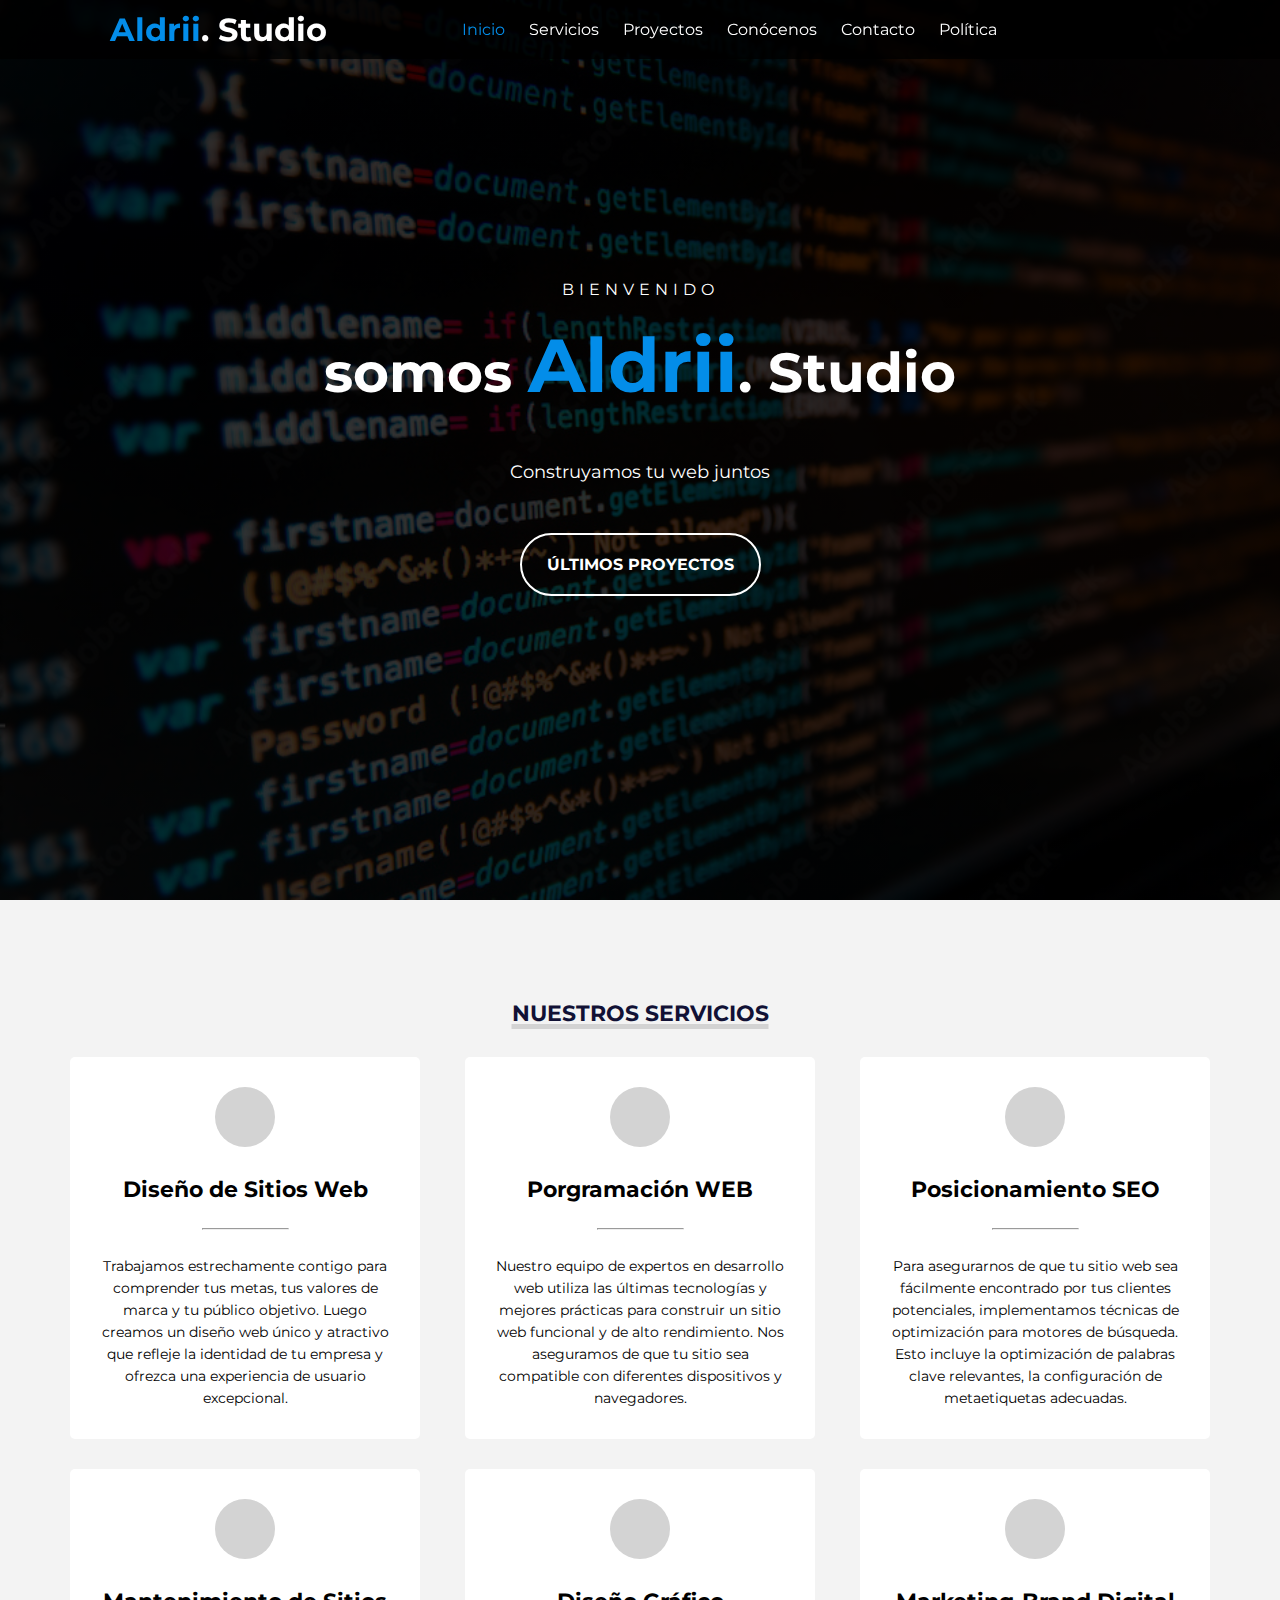
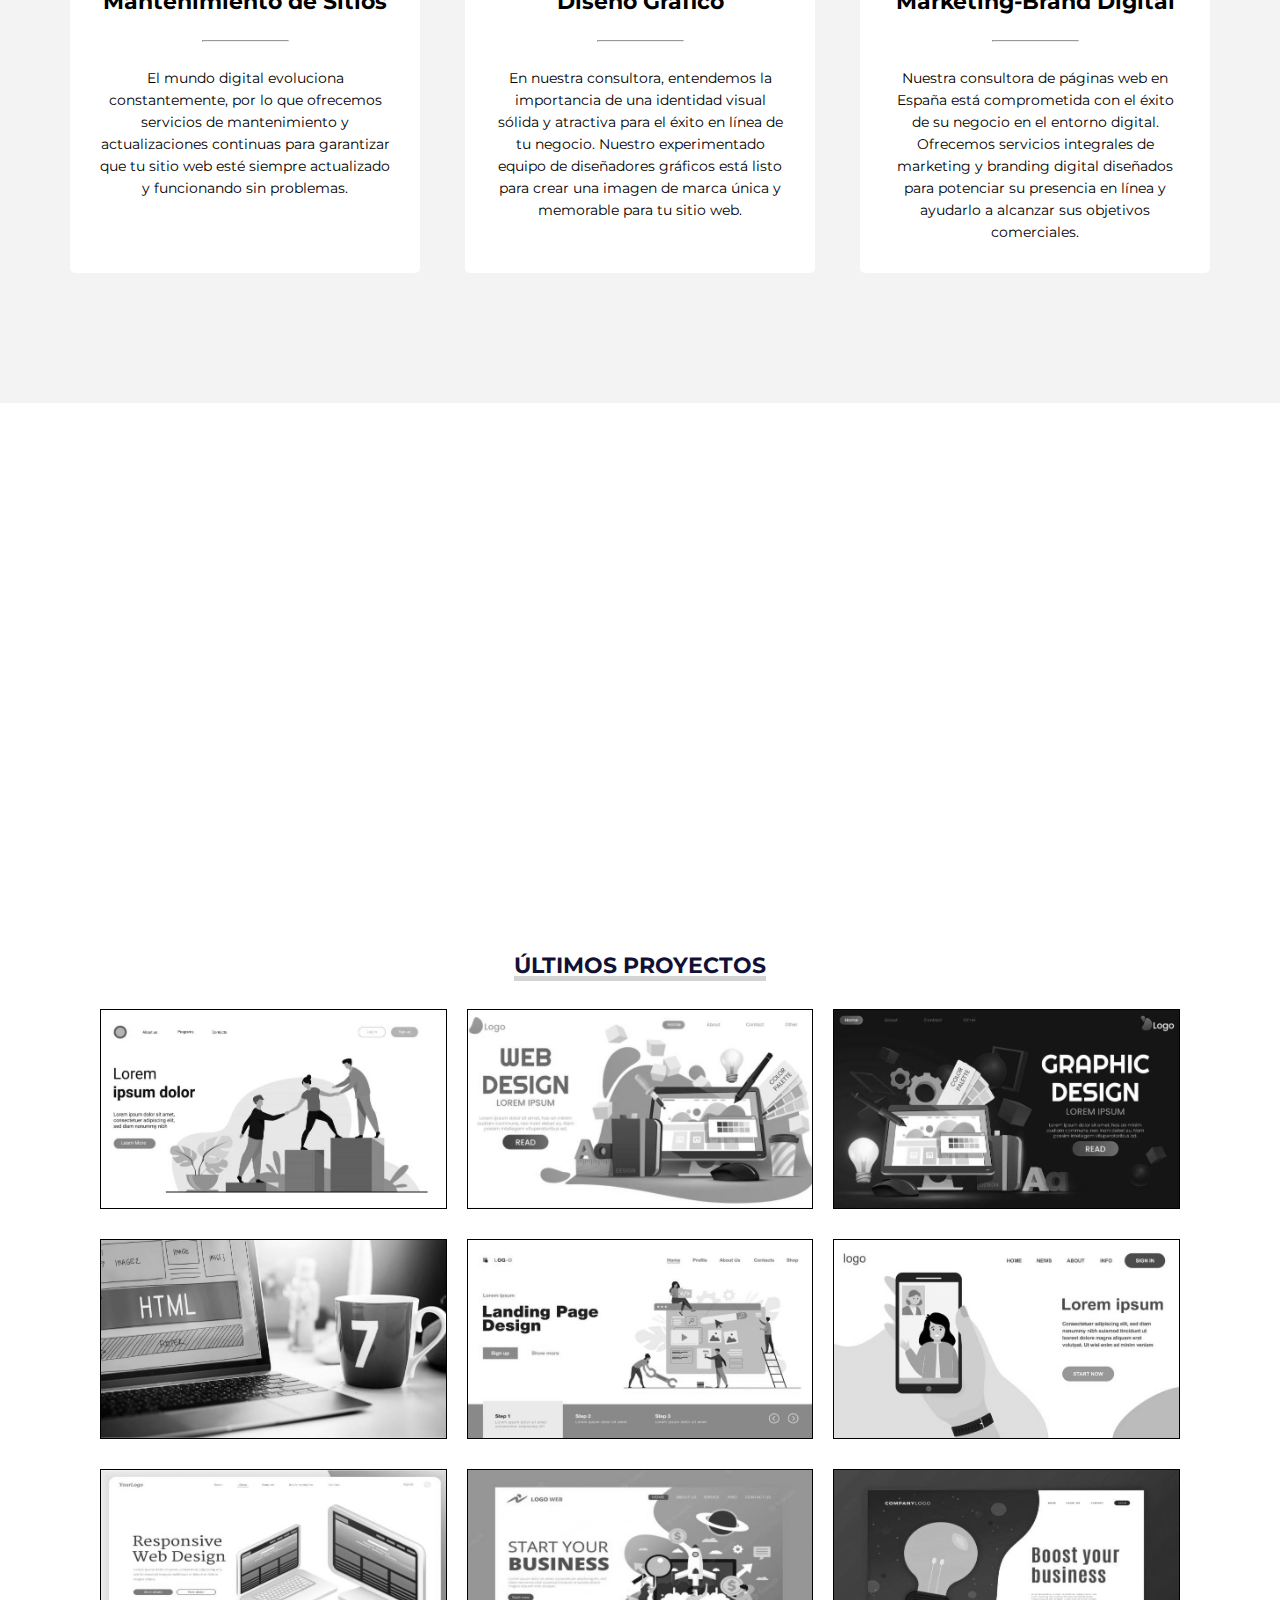
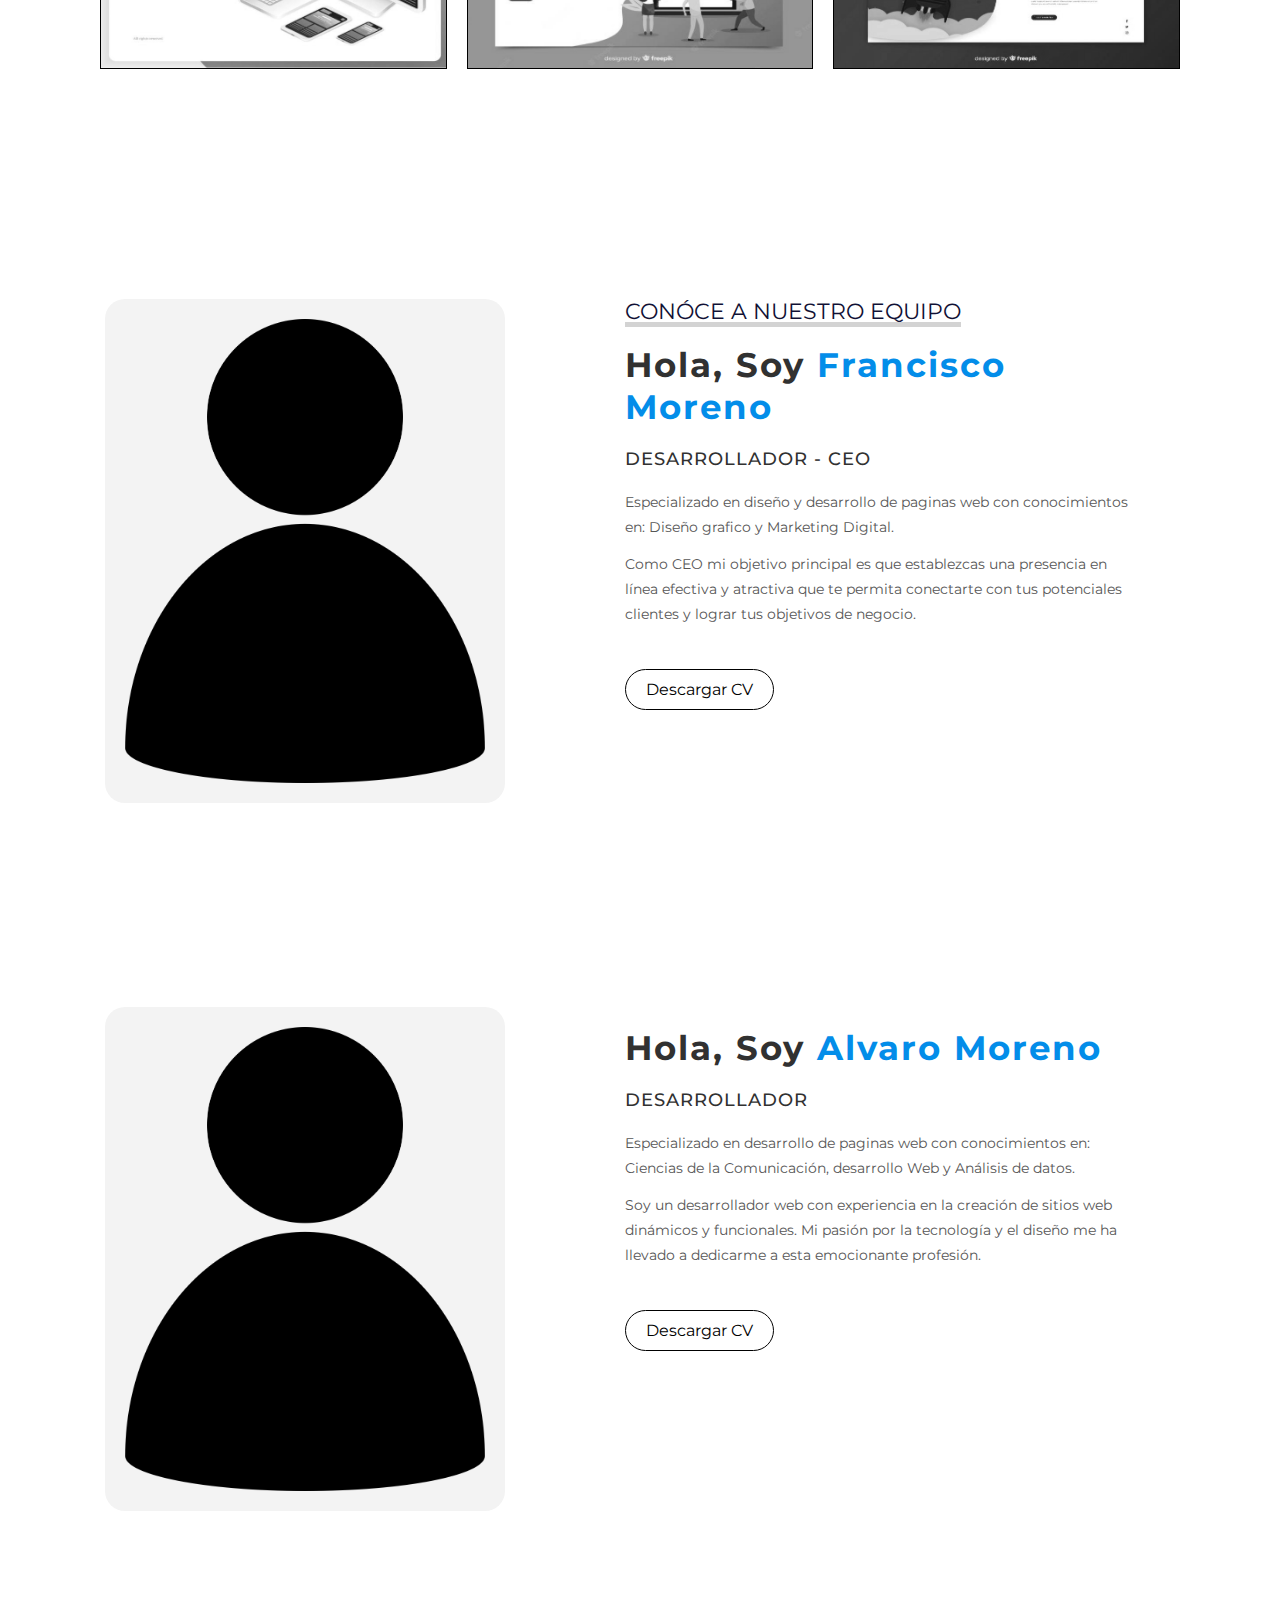
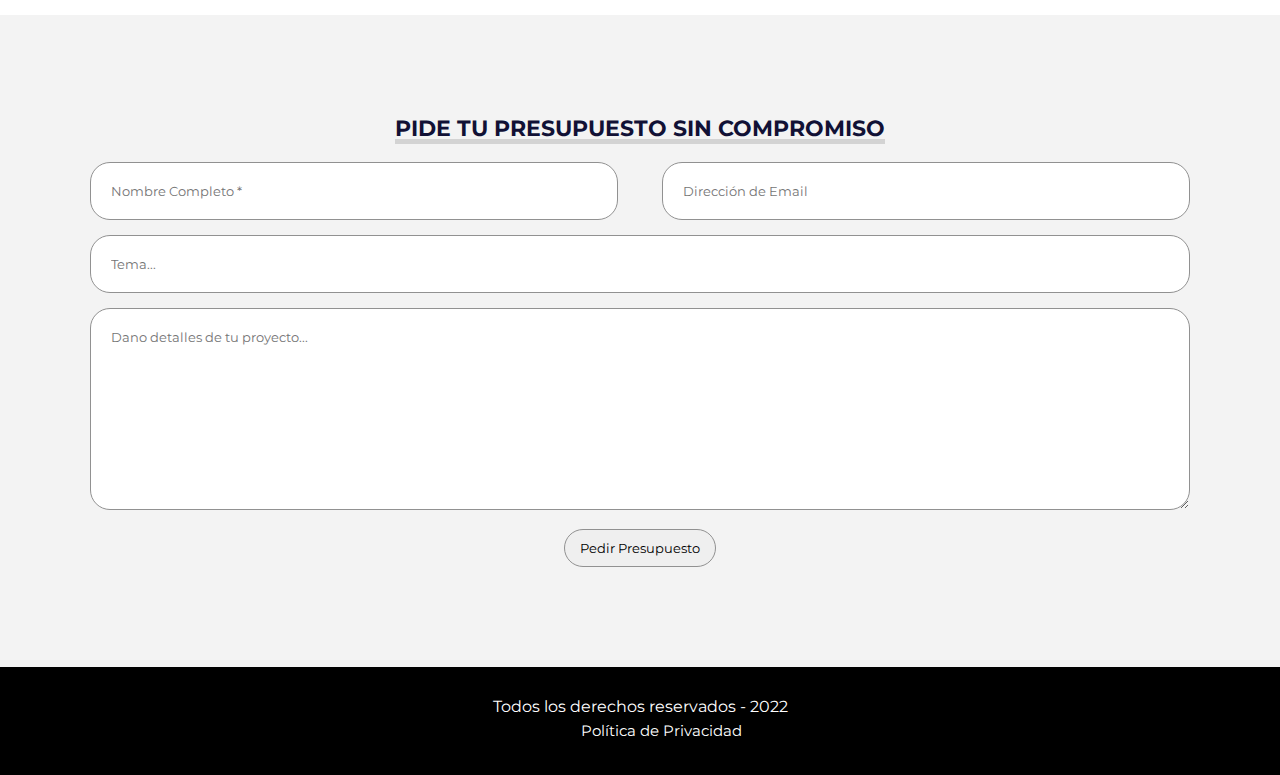
==== index.html @ 2db74556 "initial commit" ====
<!DOCTYPE html>
<html lang="es">

<head>
    <meta charset="UTF-8">
    <meta http-equiv="X-UA-Compatible" content="IE=edge">
    <meta name="viewport" content="width=device-width, initial-scale=1.0 user-scalable=no">
    <link rel="stylesheet" href="https://cdnjs.cloudflare.com/ajax/libs/font-awesome/6.1.1/css/all.min.css" integrity="sha512-KfkfwYDsLkIlwQp6LFnl8zNdLGxu9YAA1QvwINks4PhcElQSvqcyVLLD9aMhXd13uQjoXtEKNosOWaZqXgel0g==" crossorigin="anonymous" referrerpolicy="no-referrer"
    />
    <link rel="stylesheet" href="estilo.css">
    <title>Aldrii. Studio</title>
</head>

<body>
    <!-- SECCION I N I C I O -->
    <section id="inicio">
        <div class="contenido">
            <header>
                <div class="contenido-header">
                    <h1><a href="/index.html" class="titlee">Aldrii<span style="color: white;">. Studio</span></a></h1>
                    <nav id="nav" class="">
                        <ul id="links">
                            <li><a href="#inicio" class="seleccionado" onclick="seleccionar(this)">Inicio</a></li>
                            <li><a href="#servicios" onclick="seleccionar(this)">Servicios</a></li>
                            <li><a href="#portfolio" onclick="seleccionar(this)">Proyectos</a></li>
                            <li><a href="#sobremi" onclick="seleccionar(this)">Conócenos</a></li>
                            <li><a href="#contacto" onclick="seleccionar(this)">Contacto</a></li>
                            <li><a href="/politica_de_privacidad.html" onclick="seleccionar(this)">Política</a></li>
                        </ul>
                    </nav>

                    <!-- Icono del menu responsive -->
                    <div id="icono-nav" onclick="responsiveMenu()">
                        <i class="fa-solid fa-bars"></i>
                    </div>


                    <div class="redes">
                        <a href="#"><i class="fa-brands fa-youtube"></i></a>
                        <a href="#"><i class="fa-brands fa-facebook"></i></a>
                        <a href="#"><i class="fa-brands fa-instagram-square"></i></a>
                    </div>
                </div>
            </header>
            <div class="presentacion">
                <p class="bienvenida">Bienvenido</p>
                <h2>somos <span style="font-size: 75px;">Aldrii</span>. Studio</h2>
                <p class="descripcion">Construyamos tu web   juntos</p>
                <a href="#portfolio">Últimos Proyectos</a>
            </div>
        </div>
    </section>
    <!-- SECCION S E R V I C I O S -->
    <section id="servicios">
        <h3 class="titulo-seccion">NUESTROS SERVICIOS</h3>
        <div class="fila">
            <div class="servicio">
                <span class="icono"> <i class="fa-solid fa-code"></i></span>
                <h4>Diseño de Sitios Web</h4>
                <hr>
                <p> Trabajamos estrechamente contigo para comprender tus metas, tus valores de marca y tu público objetivo. Luego creamos un diseño web único y atractivo que refleje la identidad de tu empresa y ofrezca una experiencia de usuario excepcional.</p>
            </div>
            <div class="servicio">
                <span class="icono"><i class="fa-solid fa-file-code"></i></span>
                <h4>Porgramación WEB</h4>
                <hr>
                <p>Nuestro equipo de expertos en desarrollo web utiliza las últimas tecnologías y mejores prácticas para construir un sitio web funcional y de alto rendimiento. Nos aseguramos de que tu sitio sea compatible con diferentes dispositivos y navegadores.</p>
            </div>
            <div class="servicio">
                <span class="icono"><i class="fa-solid fa-arrow-trend-up"></i></span>
                <h4>Posicionamiento SEO</h4>
                <hr>
                <p>Para asegurarnos de que tu sitio web sea fácilmente encontrado por tus clientes potenciales, implementamos técnicas de optimización para motores de búsqueda. Esto incluye la optimización de palabras clave relevantes, la configuración de metaetiquetas adecuadas.</p>
            </div>
        </div>
        <div class="fila">
            <div class="servicio">
                <span class="icono"><i class="fa-solid fa-database"></i></span>
                <h4>Mantenimiento de Sitios</h4>
                <hr>
                <p>El mundo digital evoluciona constantemente, por lo que ofrecemos servicios de mantenimiento y actualizaciones continuas para garantizar que tu sitio web esté siempre actualizado y funcionando sin problemas.</p>
            </div>
            <div class="servicio">
                <span class="icono"><i class="fa-solid fa-palette"></i></span>
                <h4>Diseño Gráfico</h4>
                <hr>
                <p>En nuestra consultora, entendemos la importancia de una identidad visual sólida y atractiva para el éxito en línea de tu negocio. Nuestro experimentado equipo de diseñadores gráficos está listo para crear una imagen de marca única y memorable para tu sitio web.</p>
            </div>
            <div class="servicio">
                <span class="icono"><i class="fa-solid fa-person-circle-question"></i></span>
                <h4>Marketing-Brand Digital</h4>
                <hr>
                <p>Nuestra consultora de páginas web en España está comprometida con el éxito de su negocio en el entorno digital. Ofrecemos servicios integrales de marketing y branding digital diseñados para potenciar su presencia en línea y ayudarlo a alcanzar sus objetivos comerciales.</p>
            </div>
        </div>
    </section>

    <!-- SECCION BENEFICIOS-->
    <div class="contenedor-skills" id="skills">
        <h3>QUE OBTENDRAS TRABAJANDO CON NOSOTROS </h3>
        <div class="skill">
            <div class="info">
                <p> <span class="lista"> </span>Visibilidad Global</p>
            </div>

            <div class="barra">
                <div class="" id="html"></div>
            </div>
        </div>
        <div class="skill">
            <div class="info">
                <p> <span class="lista"> </span>Fortaleceras tu imagen de marca</p>
            </div>

            <div class="barra">
                <div class="" id="js"></div>
            </div>
        </div>
        <div class="skill">
            <div class="info">
                <p> <span class="lista"> </span>Optimización del motor de búsqueda (SEO)</p>
            </div>

            <div class="barra">
                <div class="" id="bd"></div>
            </div>
        </div>
        <div class="skill">
            <div class="info">
                <p> <span class="lista"> </span>mejoraras tu comunicación con los clientes</p>
            </div>

            <div class="barra">
                <div class="" id="ps"></div>
            </div>
        </div>
    </div>


    <!-- SECCION PORTAFOLIO -->
    <section id="portfolio">
        <h3 class="titulo-seccion">últimos Proyectos</h3>
        <div class="fila">
            <div class="proyecto">
                <div class="overlay"></div>
                <img src="img/proyecto1.jpg" alt="">
                <div class="info">
                    <h4>Descripcion Proyecto</h4>
                    <p>Diseño Web</p>
                </div>
            </div>
            <div class="proyecto">
                <div class="overlay"></div>
                <img src="img/proyecto2.jpg" alt="">
                <div class="info">
                    <h4>Descripcion Proyecto</h4>
                    <p>Diseño Web</p>
                </div>
            </div>
            <div class="proyecto">
                <div class="overlay"></div>
                <img src="img/proyecto3.jpg" alt="">
                <div class="info">
                    <h4>Descripcion Proyecto</h4>
                    <p>Diseño Web</p>
                </div>
            </div>
        </div>
        <div class="fila">
            <div class="proyecto">
                <div class="overlay"></div>
                <img src="img/proyecto4.jpg" alt="">
                <div class="info">
                    <h4>Descripcion Proyecto</h4>
                    <p>Diseño Web</p>
                </div>
            </div>
            <div class="proyecto">
                <div class="overlay"></div>
                <img src="img/proyecto5.jpg" alt="">
                <div class="info">
                    <h4>Descripcion Proyecto</h4>
                    <p>Diseño Web</p>
                </div>
            </div>
            <div class="proyecto">
                <div class="overlay"></div>
                <img src="img/proyecto6.jpg" alt="">
                <div class="info">
                    <h4>Descripcion Proyecto</h4>
                    <p>Diseño Web</p>
                </div>
            </div>
        </div>
        <div class="fila">
            <div class="proyecto">
                <div class="overlay"></div>
                <img src="img/proyecto7.jpg" alt="">
                <div class="info">
                    <h4>Descripcion Proyecto</h4>
                    <p>Diseño Web</p>
                </div>
            </div>
            <div class="proyecto">
                <div class="overlay"></div>
                <img src="img/proyecto8.jpg" alt="">
                <div class="info">
                    <h4>Descripcion Proyecto</h4>
                    <p>Diseño Web</p>
                </div>
            </div>
            <div class="proyecto">
                <div class="overlay"></div>
                <img src="img/proyecto9.jpg" alt="">
                <div class="info">
                    <h4>Descripcion Proyecto</h4>
                    <p>Diseño Web</p>
                </div>
            </div>
        </div>
    </section>

    <!-- SECCION EQUIPO -->
    <section id="sobremi">
        <div class="contenedor-foto">   
            <img src="img/foto.png" alt="">
        </div>
        <div class="sobremi">
            <p class="titulo-seccion">Conóce a nuestro equipo</p>
            <h2>Hola, Soy <span>Francisco Moreno</span> </h2>
            <h3>Desarrollador - Ceo</h3>
            <p>Especializado en diseño y desarrollo de paginas web con conocimientos en: Diseño grafico y Marketing Digital.</p>
            <p>Como CEO mi objetivo principal es que  establezcas una presencia en línea efectiva y atractiva que te permita conectarte con tus potenciales clientes y lograr tus objetivos de negocio. </p>
            <a href="#">Descargar CV</a>
        </div>
    </section>
    <section id="sobremi">
        <div class="contenedor-foto">   
            <img src="img/foto.png" alt="">
        </div>
        <div class="sobremi">
            <h2>Hola, Soy <span>Alvaro Moreno</span> </h2>
            <h3>Desarrollador </h3>
            <p>Especializado en desarrollo de paginas web con conocimientos en: Ciencias de la Comunicación, desarrollo Web y Análisis de datos.</p>
            <p>Soy un desarrollador web con experiencia en la creación de sitios web dinámicos y funcionales. Mi pasión por la tecnología y el diseño me ha llevado a dedicarme a esta emocionante profesión.</p>
            <a href="#">Descargar CV</a>
        </div>
    </section>

    <!-- SECCTION C O N T A C T O -->
    <section id="contacto">
        <h3 class="titulo-seccion">Pide tu presupuesto sin compromiso</h3>
        <div class="contenedor-form">
            <form action="" method="">
                <div class="fila mitad">
                    <input type="text" placeholder="Nombre Completo *" class="input-mitad">
                    <input type="email" placeholder="Dirección de Email" class="input-mitad">
                </div>
                <div class="fila">
                    <input type="text" placeholder="Tema..." class="input-full">
                </div>
                <div class="fila">
                    <textarea name="" id="" cols="30" rows="10" placeholder="Dano detalles de tu proyecto..." class="input-full"></textarea>
                </div>

                <input type="submit" value="Pedir Presupuesto" class="btn-enviar">
            </form>
        </div>
    </section>

    <!-- SECCION FOOTER -->
    <footer>
        <p>Todos los derechos reservados - 2022</p>
        <div class="redes">
            <a href="#"><i class="fa-brands fa-youtube"></i></a>
            <a href="#"><i class="fa-brands fa-facebook"></i></a>
            <a href="#"><i class="fa-brands fa-instagram-square"></i></a>
            <a href="/politica_de_privacidad.html"><li style="font-size: 15px;" class="politica_de_privacidad">Política de Privacidad</li></a>
        </div>

    </footer>

    <script src="script.js"></script>
</body>

</html>
---- estilo.css ----
@import url('https://fonts.googleapis.com/css2?family=Montserrat:wght@200;300;400;500;600&display=swap');
        * {
            margin: 0;
            padding: 0;
            box-sizing: border-box;
            font-family: 'Montserrat';
        }
        
        html {
            scroll-behavior: smooth;
        }
        /* *********************/
        /* seccion I N I C I O */
        /* *********************/

        .titlee{
            text-decoration: none;
            color: #038de9;
        }
        .politica_de_privacidad{
            list-style-type: none;
        }
        .politica_de_privacidad:hover {
            color: #038de9;
        }
        .contenedor_politica{
            padding: 55px;
        }
        #inicio {
            background: linear-gradient( rgba(0, 0, 0, .8), rgba(0, 0, 0, .8)), url("img/fondo-inicio.jpg");
            background-size: cover;
            background-position: center center;
            height: 100vh;
        }
        
        #inicio .contenido header {
            background-color: rgba(0, 0, 0, .8);
            position: fixed;
            width: 100%;
            z-index: 100;
            top: 0;
        }
        
        #inicio .contenido header .contenido-header {
            max-width: 1100px;
            margin: auto;
            display: flex;
            justify-content: space-between;
            align-items: center;
            padding: 10px 20px;
        }
        
        #inicio .contenido header .contenido-header h1 {
            text-align: center;
            color: #038de9;
        }
        
        #inicio .contenido header .contenido-header nav ul {
            list-style: none;
            display: flex;
            align-items: center;
        }
        
        #inicio .contenido header .contenido-header nav ul li a {
            text-decoration: none;
            color: #fff;
            margin: 0 12px;
            font-weight: 400;
            transition: .5s;
        }
        
        #inicio .contenido header .contenido-header nav ul li a:hover {
            color: #038de9;
        }
        
        #inicio .contenido header .contenido-header .redes a {
            text-decoration: none;
            color: #fff;
            display: inline-block;
            margin-left: 10px;
            transition: .5s;
        }
        
        #inicio .contenido header .contenido-header .redes a:hover {
            color: #038de9;
        }
        
        #inicio .contenido header .contenido-header .seleccionado {
            color: #038de9;
        }
        
        #inicio .contenido .presentacion {
            max-width: 1100px;
            height: 100vh;
            margin: auto;
            color: #fff;
            display: flex;
            flex-direction: column;
            align-items: center;
            justify-content: center;
        }
        
        #inicio .contenido .presentacion .bienvenida {
            font-size: 16px;
            margin-bottom: 20px;
            text-transform: uppercase;
            letter-spacing: 5px;
        }
        
        #inicio .contenido .presentacion h2 {
            font-size: 55px;
            margin-bottom: 25px;
            text-align: center;
        }
        
        #inicio .contenido .presentacion h2 span {
            font-size: 25px;
            color: #038de9;
        }
        
        #inicio .contenido .presentacion .descripcion {
            max-width: 700px;
            margin: 25px auto;
            font-size: 18px;
            text-align: center;
        }
        
        #inicio .contenido .presentacion .descripcion {
            max-width: 700px;
            margin: 25px auto;
            font-size: 18px;
            text-align: center;
        }
        
        #inicio .contenido .presentacion a {
            text-decoration: none;
            display: inline-block;
            margin: 25px;
            padding: 20px 25px;
            border: 2px solid #fff;
            border-radius: 50px;
            color: #fff;
            font-weight: bold;
            text-transform: uppercase;
            transition: .5s;
        }
        
        #inicio .contenido .presentacion a:hover {
            background-color: #ffffff;
            border: 2px solid #fff;
            color: #0782d4;
        }
        
        #icono-nav {
            color: #fff;
            display: none;
        }
        /* *********************/
        /* seccion S O B R E  M I */
        /* *********************/
        
        #sobremi {
            max-width: 1100px;
            margin: auto;
            padding: 100px 15px;
            color: #313131;
            display: flex;
        }
        
        #sobremi .contenedor-foto {
            max-width: 400px;
            margin-right: 80px;
        }
        
        #sobremi .contenedor-foto img {
            padding: 20px;
            width: 100%;
            border-radius: 20px;
            background-color: #f3f3f3;
        }
        
        #sobremi .sobremi {
            margin: 0 40px;
        }
        
        #sobremi .sobremi .titulo-seccion {
            font-size: 22px;
            text-transform: uppercase;
            color: #111135;
            text-decoration: underline;
            text-decoration-color: #d3d3d3;
            text-decoration-thickness: 5px;
        }
        
        #sobremi .sobremi h2 {
            font-size: 34px;
            font-weight: bold;
            margin: 20px 0;
            letter-spacing: 2px;
        }
        
        #sobremi .sobremi h2 span {
            color: #038de9;
        }
        
        #sobremi .sobremi h3 {
            font-size: 18px;
            font-weight: 500;
            text-transform: uppercase;
            margin-bottom: 20px;
            letter-spacing: 1px;
        }
        
        #sobremi .sobremi p {
            font-size: 14px;
            line-height: 25px;
            color: #565656;
            margin-bottom: 12px;
        }
        
        #sobremi .sobremi a {
            display: inline-block;
            text-decoration: none;
            color: #000;
            border-radius: 30px;
            border: 1px solid #000;
            padding: 10px 20px;
            margin-top: 30px;
            transition: .5s;
        }
        
        #sobremi .sobremi a:hover {
            background-color: #038de9;
            color: #fff;
            border: 1px solid white;
        }
        /* *********************/
        /* seccion S E R V I C I O S */
        /* *********************/
        
        #servicios {
            padding: 100px 15px;
            text-align: center;
            background-color: #f3f3f3;
        }
        
        #servicios .titulo-seccion {
            text-align: center;
            font-size: 22px;
            text-transform: uppercase;
            color: #111135;
            text-decoration: underline;
            text-decoration-color: #d3d3d3;
            text-decoration-thickness: 5px;
        }
        
        #servicios .fila {
            display: flex;
            justify-content: space-between;
            max-width: 1150px;
            margin: 30px auto;
        }
        
        #servicios .fila .servicio {
            max-width: 350px;
            background-color: #fff;
            padding: 30px;
            margin: 0 5px;
            border-radius: 5px;
            transition: .5s;
        }
        
        #servicios .fila .servicio:hover {
            box-shadow: 5px 5px 10px #565656, -5px -5px 10px #8a8a8a;
        }
        
        #servicios .fila .servicio .icono {
            display: inline-block;
            width: 60px;
            height: 60px;
            border-radius: 50%;
            background-color: #d3d3d3;
            padding: 20px;
            margin-bottom: 25px;
        }
        
        #servicios .fila .servicio h4 {
            font-size: 22px;
            margin-bottom: 25px;
        }
        
        #servicios .fila .servicio hr {
            width: 30%;
            margin: auto;
            color: #000;
            margin-bottom: 25px;
        }
        
        #servicios .fila .servicio ul {
            list-style: none;
            display: flex;
            justify-content: space-around;
            margin-bottom: 10px;
        }
        
        #servicios .fila .servicio p {
            font-size: 14px;
            line-height: 22px;
        }
        /* *********************/
        /* seccion S K I L L S */
        /* *********************/
        
        .contenedor-skills {
            background: linear-gradient( #038de9, rgba(33, 16, 16, 0.8)), url("img/fondo-skills.jpg");
            background-attachment: fixed;
            background-repeat: no-repeat;
            background-size: cover;
            color: #fff;
            background-position: center center;
            padding: 100px 0;
            text-align: center;
        }
        
        .contenedor-skills .skill {
            max-width: 600px;
            margin: 30px auto;
        }
        
        .contenedor-skills .skill .info {
            display: flex;
            justify-content: space-between;
        }
        
        .contenedor-skills .skill .lista {
            display: inline-block;
            margin-right: 20px;
            height: 10px;
            width: 10px;
            background-color: #fff;
        }
        
        /* *********************/
        /* seccion P O R T F O L I O */
        /* *********************/
        
        #portfolio {
            max-width: 1100px;
            padding: 100px 0;
            margin: auto;
        }
        
        #portfolio .titulo-seccion {
            text-align: center;
            font-size: 22px;
            text-transform: uppercase;
            color: #111135;
            text-decoration: underline;
            text-decoration-color: #d3d3d3;
            text-decoration-thickness: 5px;
        }
        
        #portfolio .fila {
            display: flex;
            justify-content: space-between;
            margin: 30px 0;
        }
        
        #portfolio .fila .proyecto {
            max-width: 450px;
            border: 1px solid #000;
            margin: 0 10px;
            position: relative;
            overflow: hidden;
        }
        
        #portfolio .fila .proyecto img {
            width: 100%;
            height: 100%;
            ;
            filter: grayscale(1);
            object-fit: cover;
            transition: .5s;
        }
        
        #portfolio .fila .proyecto:hover img {
            filter: grayscale(0);
        }
        
        #portfolio .fila .proyecto .info {
            position: absolute;
            left: 0px;
            background-color: rgba(0, 0, 0, 0.8);
            color: #00ff80;
            width: 100%;
            padding: 10px;
            opacity: 0;
            bottom: -40px;
            transition: .5s;
        }
        
        #portfolio .fila .proyecto:hover .info {
            opacity: 1;
            bottom: 0;
        }
        /* *********************/
        /* seccion C O N T A C T O */
        /* *********************/
        
        #contacto {
            padding: 100px 15px;
            background-color: #f3f3f3;
        }
        
        #contacto .titulo-seccion {
            margin-bottom: 20px;
        }
        
        #contacto .contenedor-form {
            max-width: 1100px;
            margin: auto;
        }
        
        #contacto .contenedor-form .fila {
            margin-bottom: 15px;
        }
        
        #contacto .contenedor-form .mitad {
            display: flex;
            justify-content: space-between;
        }
        
        #contacto .contenedor-form input,
        #contacto .contenedor-form textarea {
            padding: 20px;
            border-radius: 20px;
            border: none;
            border: 1px solid #919191;
        }
        
        #contacto .contenedor-form .mitad input {
            width: 48%;
        }
        
        #contacto .contenedor-form .input-full {
            width: 100%;
        }
        
        #contacto .titulo-seccion {
            text-align: center;
            font-size: 22px;
            text-transform: uppercase;
            color: #111135;
            text-decoration: underline;
            text-decoration-color: #d3d3d3;
            text-decoration-thickness: 5px;
        }
        
        #contacto .btn-enviar {
            display: block;
            margin: auto;
            cursor: pointer;
            transition: .5s;
            padding: 10px 15px !important;
        }
        
        #contacto .btn-enviar:hover {
            background-color: #038de9;
            color: #fff;
        }
        /* *********************/
        /* seccion F O O T E R */
        /* *********************/
        
        footer {
            background-color: #000;
            color: #fff;
            text-align: center;
            padding: 30px 0;
        }
        
        footer a {
            text-decoration: none;
            color: #fff;
            display: inline-block;
            margin: 5px;
            font-size: 26px;
        }
        /* *********************/
        /* seccion R E S P O N S I V E */
        /* *********************/
        
        @media screen and (max-width: 800px) {
            .redes {
                display: none;
            }
            nav {
                display: none;
            }
            nav.responsive {
                display: block;
                background-color: rgba(0, 0, 0, .8);
                width: 100%;
                position: absolute;
                top: 48px;
                left: 0;
                padding: 10px 0;
            }
            nav.responsive ul {
                display: block !important;
                text-align: center;
            }
            nav.responsive ul li {
                margin: 5px 0;
            }
            #icono-nav {
                display: block;
            }
            #inicio .contenido .presentacion h2 {
                font-size: 40px;
            }
            /* seccion SOBRE MI */
            #sobremi {
                padding: 50px 0;
                display: block;
            }
            #sobremi .contenedor-foto {
                max-width: 200px;
                margin: auto;
            }
            #sobremi .contenedor-foto img {
                padding: 8px;
            }
            #sobremi .sobremi .titulo-seccion {
                text-align: center;
            }
            #sobremi .sobremi h2 {
                font-size: 25px;
                text-align: center;
            }
            /* seccion MIS SERVICIOS */
            #servicios {
                padding: 50px 15px;
            }
            #servicios .fila {
                display: block;
            }
            #servicios .fila .servicio {
                margin: 10px auto;
            }
            /* seccion HABLIDADES MI */
            .contenedor-skills {
                padding: 50px 20px;
            }
            /* seccion PORTFOLIO */
            #portfolio {
                padding: 50px 0;
            }
            #portfolio .fila {
                display: block;
            }
            #portfolio .fila .proyecto {
                margin: 10px auto;
            }
            /* seccion CONTACTO */
            #contacto {
                padding: 50px 15px;
            }
            #contacto .contenedor-form .mitad {
                margin-bottom: 15px;
                display: block;
            }
            #contacto .contenedor-form .mitad input {
                width: 100%;
                margin-bottom: 15px;
            }
        }
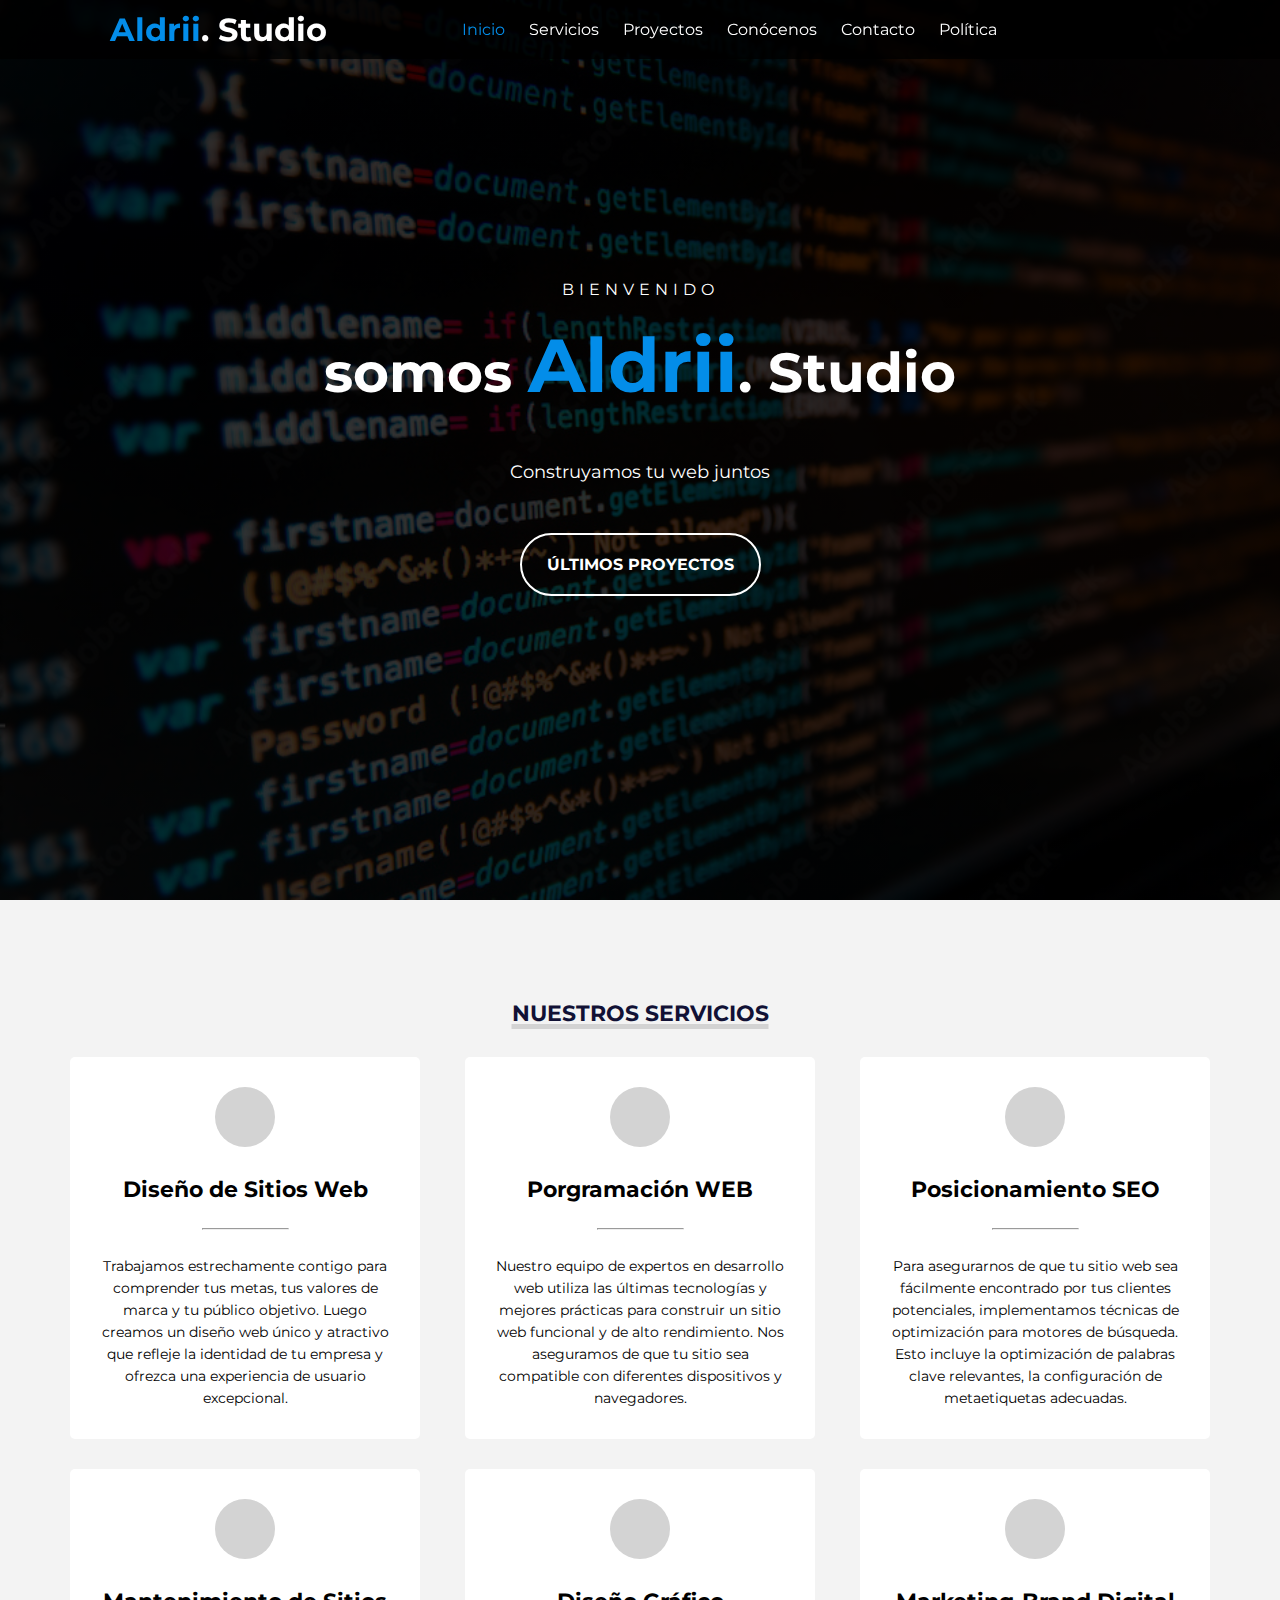
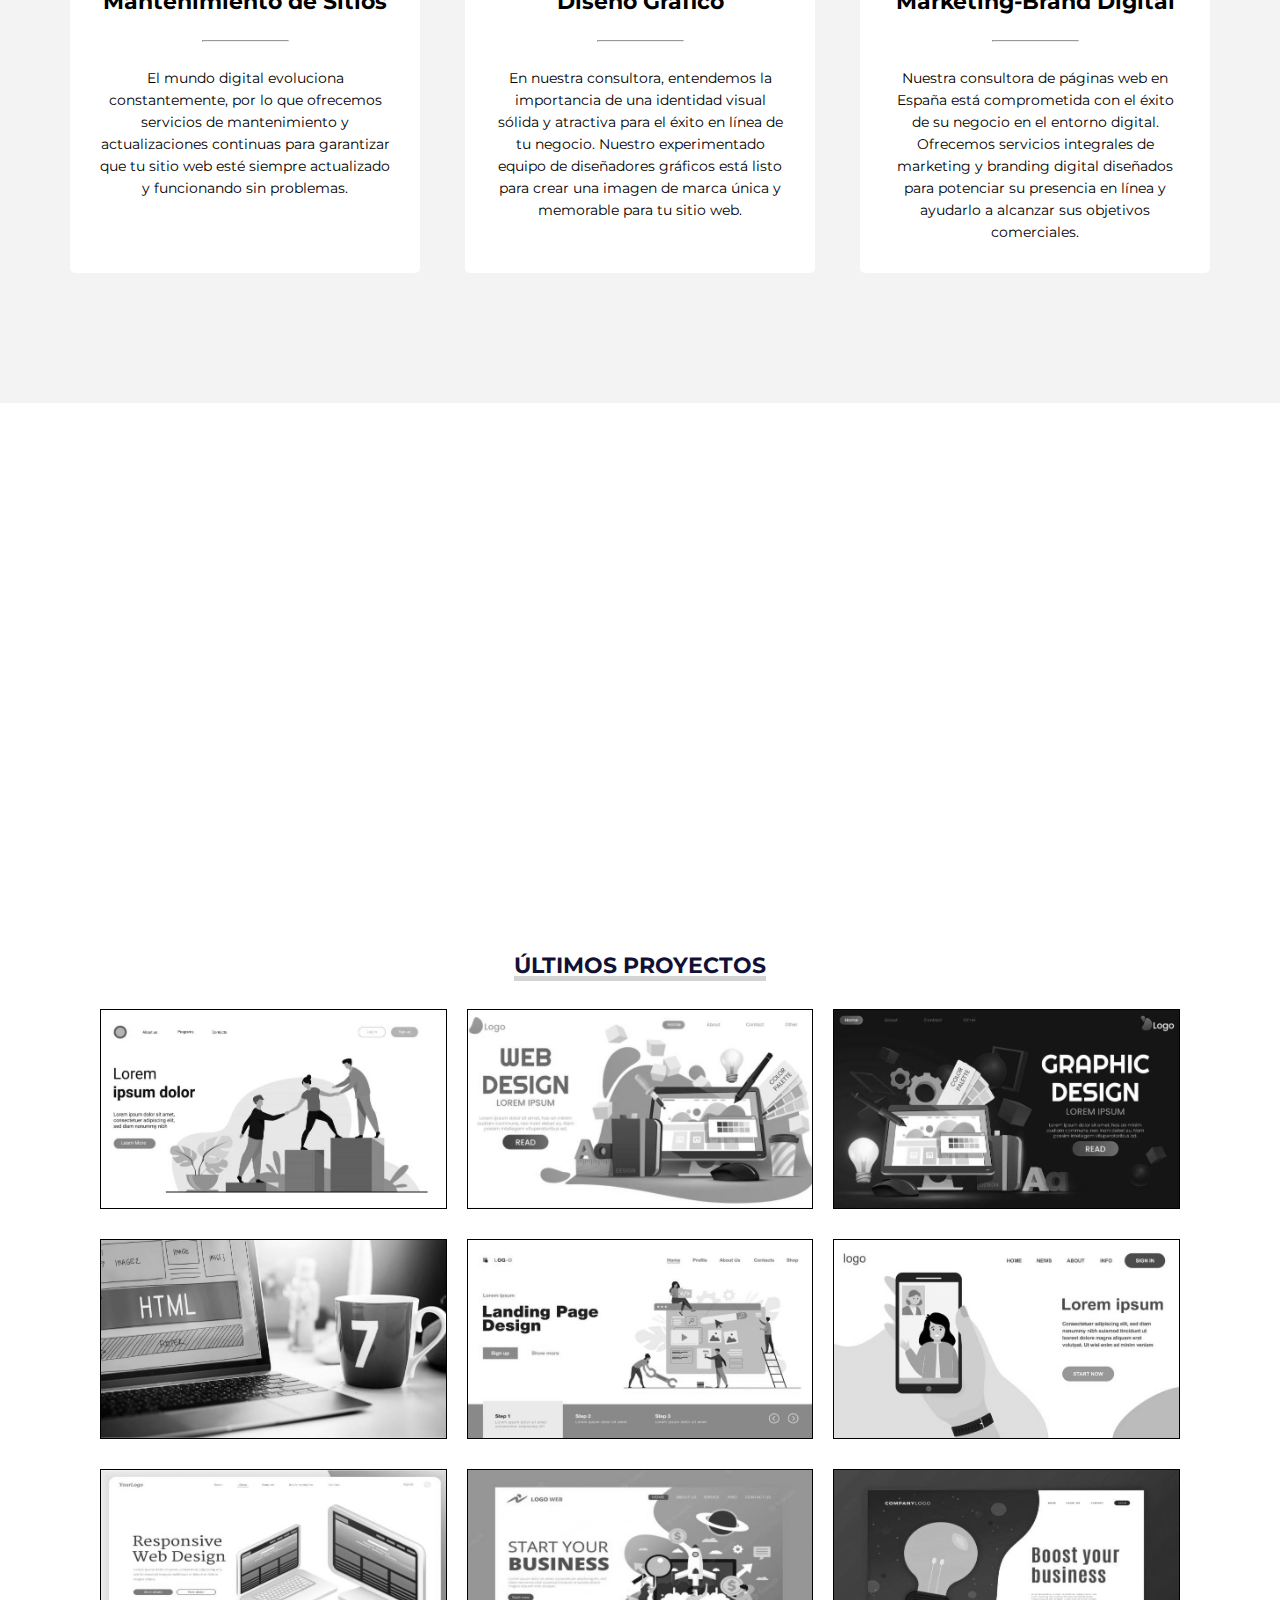
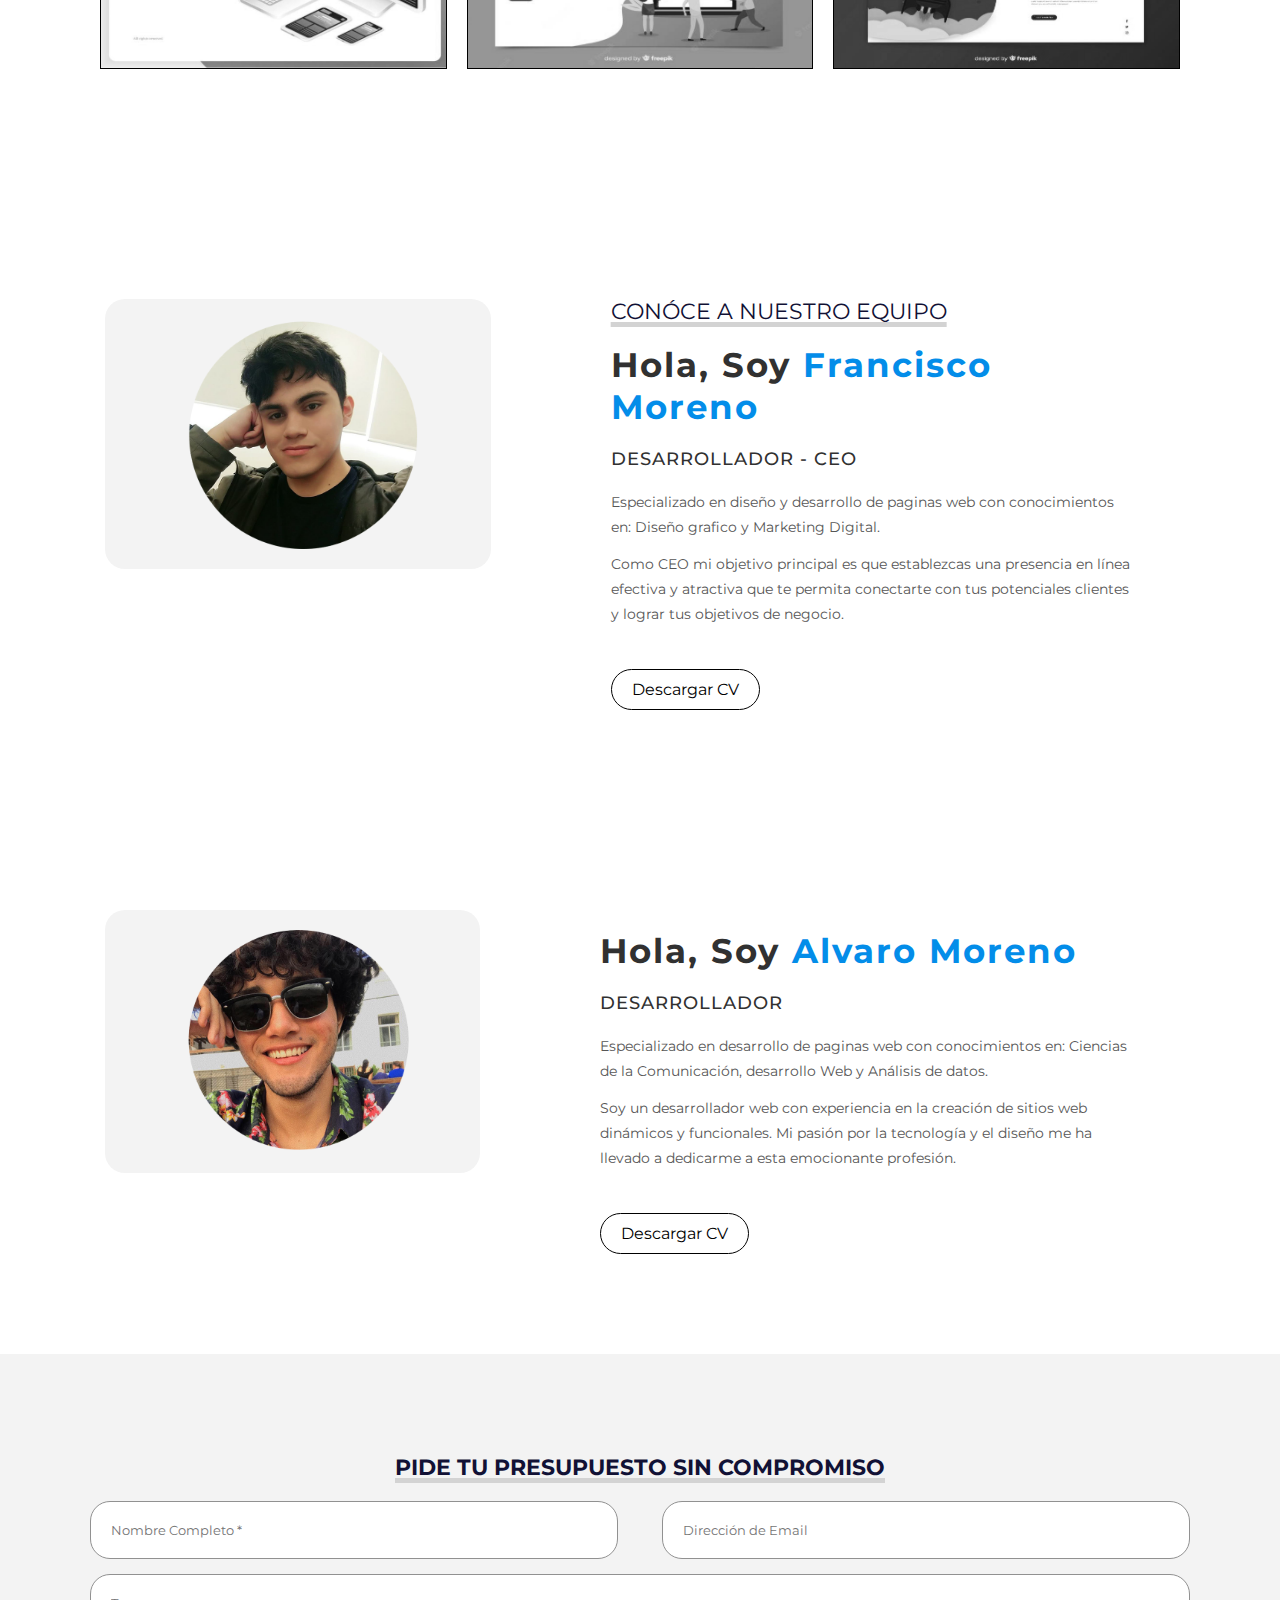
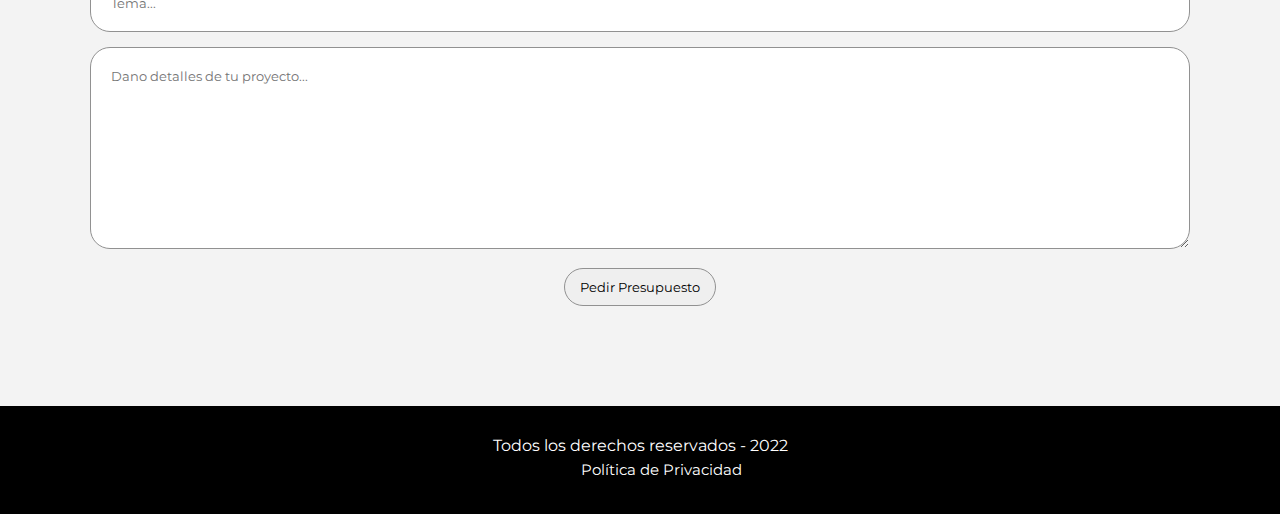
==== commit a1470e71: "Add files via upload" ====
--- a/index.html
+++ b/index.html
@@ -8,10 +8,38 @@
     <link rel="stylesheet" href="https://cdnjs.cloudflare.com/ajax/libs/font-awesome/6.1.1/css/all.min.css" integrity="sha512-KfkfwYDsLkIlwQp6LFnl8zNdLGxu9YAA1QvwINks4PhcElQSvqcyVLLD9aMhXd13uQjoXtEKNosOWaZqXgel0g==" crossorigin="anonymous" referrerpolicy="no-referrer"
     />
     <link rel="stylesheet" href="estilo.css">
+    <!-- Google Tag Manager -->
+<script>(function(w,d,s,l,i){w[l]=w[l]||[];w[l].push({'gtm.start':
+    new Date().getTime(),event:'gtm.js'});var f=d.getElementsByTagName(s)[0],
+    j=d.createElement(s),dl=l!='dataLayer'?'&l='+l:'';j.async=true;j.src=
+    'https://www.googletagmanager.com/gtm.js?id='+i+dl;f.parentNode.insertBefore(j,f);
+    })(window,document,'script','dataLayer','GTM-T57KX3Q');</script>
+    <!-- End Google Tag Manager -->
+    <!-- Google tag (gtag.js) -->
+<script async src="https://www.googletagmanager.com/gtag/js?id=G-SGHC1L7TMZ"></script>
+<script>
+  window.dataLayer = window.dataLayer || [];
+  function gtag(){dataLayer.push(arguments);}
+  gtag('js', new Date());
+
+  gtag('config', 'G-SGHC1L7TMZ');
+</script>
     <title>Aldrii. Studio</title>
 </head>
-
+<!-- Google tag (gtag.js) -->
+<script async src="https://www.googletagmanager.com/gtag/js?id=G-SGHC1L7TMZ"></script>
+<script>
+  window.dataLayer = window.dataLayer || [];
+  function gtag(){dataLayer.push(arguments);}
+  gtag('js', new Date());
+
+  gtag('config', 'G-SGHC1L7TMZ');
+</script>
 <body>
+    <!-- Google Tag Manager (noscript) -->
+<noscript><iframe src="https://www.googletagmanager.com/ns.html?id=GTM-T57KX3Q"
+    height="0" width="0" style="display:none;visibility:hidden"></iframe></noscript>
+    <!-- End Google Tag Manager (noscript) -->
     <!-- SECCION I N I C I O -->
     <section id="inicio">
         <div class="contenido">
@@ -223,7 +251,7 @@
     <!-- SECCION EQUIPO -->
     <section id="sobremi">
         <div class="contenedor-foto">   
-            <img src="img/foto.png" alt="">
+            <img src="/img/adrian.png" alt="">
         </div>
         <div class="sobremi">
             <p class="titulo-seccion">Conóce a nuestro equipo</p>
@@ -231,19 +259,19 @@
             <h3>Desarrollador - Ceo</h3>
             <p>Especializado en diseño y desarrollo de paginas web con conocimientos en: Diseño grafico y Marketing Digital.</p>
             <p>Como CEO mi objetivo principal es que  establezcas una presencia en línea efectiva y atractiva que te permita conectarte con tus potenciales clientes y lograr tus objetivos de negocio. </p>
-            <a href="#">Descargar CV</a>
+            <a href="https://drive.google.com/file/d/13WJbtQH-v7ta2uhv0Rb0v5zgpZSpe0u8/view?usp=sharing">Descargar CV</a>
         </div>
     </section>
     <section id="sobremi">
         <div class="contenedor-foto">   
-            <img src="img/foto.png" alt="">
+            <img src="/img/alvaro.png" alt="">
         </div>
         <div class="sobremi">
             <h2>Hola, Soy <span>Alvaro Moreno</span> </h2>
             <h3>Desarrollador </h3>
             <p>Especializado en desarrollo de paginas web con conocimientos en: Ciencias de la Comunicación, desarrollo Web y Análisis de datos.</p>
             <p>Soy un desarrollador web con experiencia en la creación de sitios web dinámicos y funcionales. Mi pasión por la tecnología y el diseño me ha llevado a dedicarme a esta emocionante profesión.</p>
-            <a href="#">Descargar CV</a>
+            <a href="https://drive.google.com/file/d/13WEl0a0QnohhR8kHWMJC6wX_J1LJ04-w/view?usp=sharing">Descargar CV</a>
         </div>
     </section>
 
